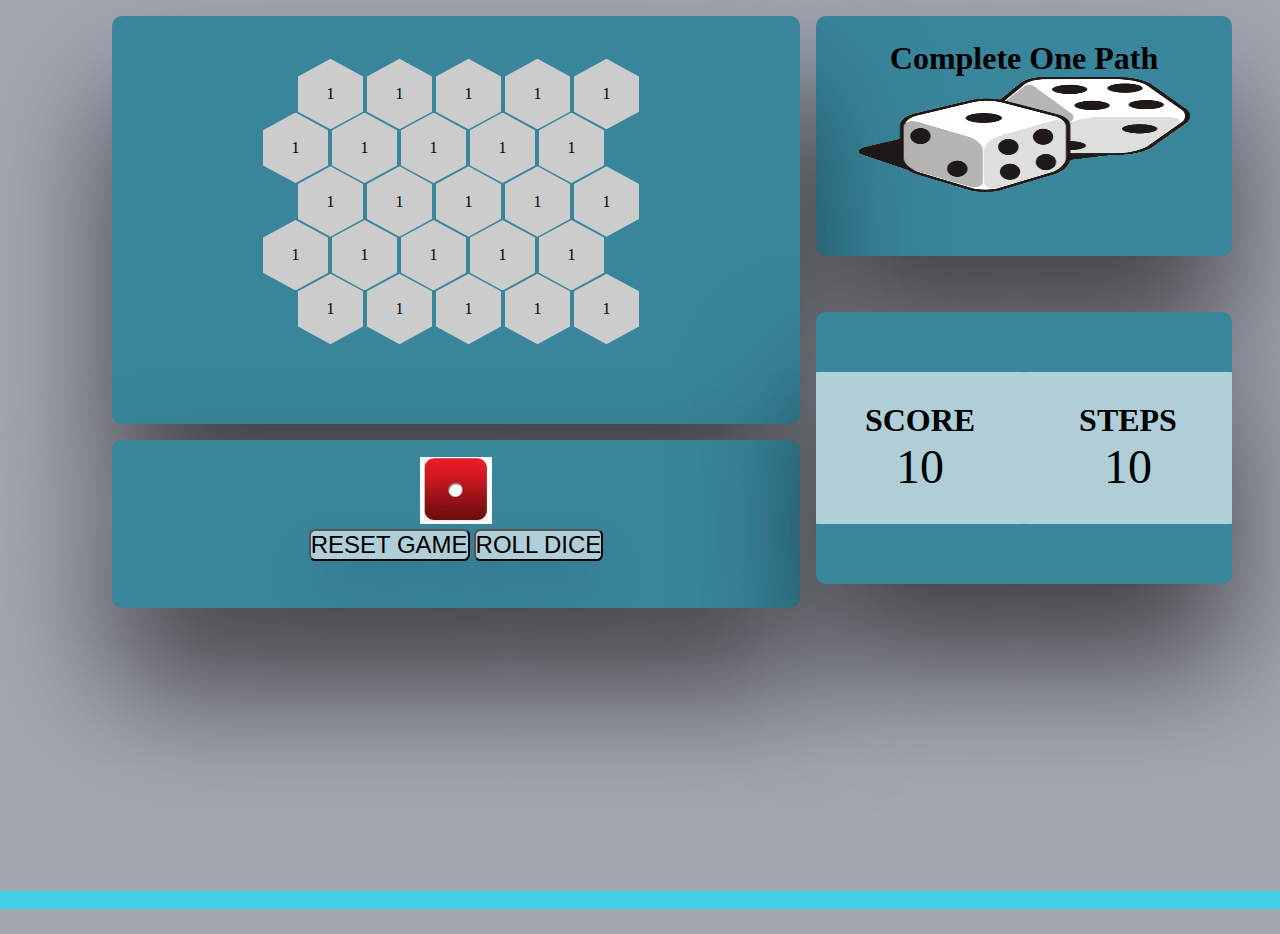
==== game.html @ 13b9a52d "add game page" ====
<!DOCTYPE html>
<html lang="en">

<head>
    <meta charset="UTF-8" />
    <meta http-equiv="X-UA-Compatible" content="IE=edge" />
    <meta name="viewport" content="width=device-width, initial-scale=1.0" />
    <title>Dice Roll and Step game</title>
    <link rel="stylesheet" href="assets/css/style.css" />
    <link rel="apple-touch-icon" sizes="180x180" href="assets/favicon/apple-touch-icon.png" />
    <link rel="icon" type="image/png" sizes="32x32" href="assets/favicon/favicon-32x32.png" />
    <link rel="icon" type="image/png" sizes="16x16" href="assets/favicon/favicon-16x16.png" />
    <link rel="manifest" href="assets/favicon/site.webmanifest" />
</head>

<body>
    <div id="page">
        <div id="wraper">
            <div class="top-right-container">
                <div class="center">
                    <h1>Complete One Path</h1>
                    <a href="index.html">
                        <img src="assets/images/logo.png" alt="logo" class="logo" />
                    </a>
                </div>
            </div>

            <div class="top-left-container">
                <div class="center">
                    <div class="container">
                        <div class="hexagon">
                            <p>1</p>
                        </div>
                        <div class="hexagon">
                            <p>1</p>
                        </div>
                        <div class="hexagon">
                            <p>1</p>
                        </div>
                        <div class="hexagon">
                            <p>1</p>
                        </div>
                        <div class="hexagon">
                            <p>1</p>
                        </div>
                    </div>
                    <div class="container">
                        <div class="hexagon offset">
                            <p>1</p>
                        </div>
                        <div class="hexagon">
                            <p>1</p>
                        </div>
                        <div class="hexagon">
                            <p>1</p>
                        </div>
                        <div class="hexagon">
                            <p>1</p>
                        </div>
                        <div class="hexagon">
                            <p>1</p>
                        </div>
                    </div>
                    <div class="container">
                        <div class="hexagon">
                            <p>1</p>
                        </div>
                        <div class="hexagon">
                            <p>1</p>
                        </div>
                        <div class="hexagon">
                            <p>1</p>
                        </div>
                        <div class="hexagon">
                            <p>1</p>
                        </div>
                        <div class="hexagon">
                            <p>1</p>
                        </div>
                    </div>
                    <div class="container">
                        <div class="hexagon offset">
                            <p>1</p>
                        </div>
                        <div class="hexagon">
                            <p>1</p>
                        </div>
                        <div class="hexagon">
                            <p>1</p>
                        </div>
                        <div class="hexagon">
                            <p>1</p>
                        </div>
                        <div class="hexagon">
                            <p>1</p>
                        </div>
                    </div>
                    <div class="container">
                        <div class="hexagon">
                            <p>1</p>
                        </div>
                        <div class="hexagon">
                            <p>1</p>
                        </div>
                        <div class="hexagon">
                            <p>1</p>
                        </div>
                        <div class="hexagon">
                            <p>1</p>
                        </div>
                        <div class="hexagon">
                            <p>1</p>
                        </div>
                    </div>
                </div>
            </div>

            <div class="bottom-left-container">
                <div class="center">
                    <div class="dice-image">
                        <img class="dice image" src="assets/images/1.png" alt="dice image" />
                        <img class="dice hover-image" src="assets/images/d1.png" alt="dice image" />
                    </div>
                    <div class="game-button">
                        <button type="button" aria-label="Submit result" data-type="submit" class="btn btn--game">
                            <a href="index.html">Reset game</a>
                        </button>
                        <button type="button" aria-label="Submit result" data-type="submit" class="btn btn--play">
                            Roll Dice
                        </button>
                    </div>
                </div>
            </div>

            <div class="bottom-right-container">
                <div class="score">
                    <h2 class="current-name">Score</h2>
                    <p class="total-score">10</p>
                </div>
                <div class="steps">
                    <h2 class="move">Steps</h2>
                    <p class="moves">10</p>
                </div>
            </div>
        </div>
        <footer id="footer">
            <div class="social-media">
                <ul class="social-media-button">
                    <li>
                        <a href="https://facebook.com" target="_blank" rel="noopener"
                            aria-label="Visit our Facebook page (opens in a new tab)"><i
                                class="fa-brands fa-facebook fa-lg"></i></a>
                    </li>
                    <li>
                        <a href="https://twitter.com" target="_blank" rel="noopener"
                            aria-label="Visit our Twitter page (opens in a new tab)"><i
                                class="fa-brands fa-twitter fa-lg"></i></a>
                    </li>
                    <li>
                        <a href="https://youtube.com" target="_blank" rel="noopener"
                            aria-label="Visit our Youtube page (opens in a new tab)"><i
                                class="fa-brands fa-youtube fa-lg"></i></a>
                    </li>
                    <li>
                        <a href="https://instagram.com" target="_blank" rel="noopener"
                            aria-label="Visit our Instagram page (opens in a new tab)"><i
                                class="fa-brands fa-square-instagram fa-lg"></i></a>
                    </li>
                </ul>
            </div>
        </footer>

    </div>
    <!-- font awesome script -->
    <script src="https://kit.fontawesome.com/884541f495.js" crossorigin="anonymous"></script>
    <script src="assets/js/script.js"></script>
</body>

</html>
---- assets/css/style.css ----
* {
  margin: 0;
  padding: 0;
}

body {
  background-color: rgb(163, 167, 177);
  min-height: 100vh;
}

#page {
  display: flex;
  flex-direction: column;
}

#homePage {
  display: flex;
  flex-direction: column;
}

#wraper {
  flex: auto;
  height: 100vh;
}

.top-left-container {
  height: 25.5rem;
  width: 43rem;
  margin-bottom: 2rem;
  text-align: center;
  box-shadow: 0 5rem 8rem rgba(0, 0, 0, 0.6);
  position: relative;
  float: left;
  display: flex;
  background: rgb(56, 133, 156);
  border-radius: 10px;
  left: 7rem;
  top: 1rem;
}

.top-right-container {
  height: 15rem;
  width: 26rem;
  box-shadow: 0 5rem 8rem rgba(0, 0, 0, 0.6);
  text-align: center;
  position: relative;
  float: right;
  display: flex;
  background: rgb(56, 133, 156);
  border-radius: 10px;
  right: 3rem;
  top: 1rem;
}

.bottom-left-container {
  height: 10.5rem;
  width: 43rem;
  left: 7rem;
  box-shadow: 0 5rem 8rem rgba(0, 0, 0, 0.6);
  display: flex;
  background: rgb(56, 133, 156);
  border-radius: 10px;
  text-align: center;
  position: relative;
  float: left;
}

.bottom-right-container {
  height: 17rem;
  width: 26rem;
  box-shadow: 0 5rem 8rem rgba(0, 0, 0, 0.6);
  text-align: center;
  position: relative;
  float: right;
  display: flex;
  background: rgb(56, 133, 156);
  border-radius: 10px;
  bottom: 8rem;
  right: 3rem;
}

/* center the div inside the top left container */
.center {
  margin: auto; /* Horizontaly center*/
  width: 100%;
  height: 80%;
  position: absolute;
  left: 0;
  right: 0;
  top: 0;
  bottom: 0;
}
/* center text content inside the div*/
/* .center p {
    margin: 0;
    position: absolute;
    top: 50%;
    left: 50%;
    transform: translate(-50%, -50%);
} */

.container {
  display: flex;
  flex-wrap: wrap;
  justify-content: center;
  margin-left: 25px;
  margin-bottom: -20.74px; /* Adjust this value to control the gap between the rows */
}

.hexagon {
  position: relative;
  width: 65px;
  height: 70.47px; /* Adjust this value to control the height-to-width ratio of the hexagon */
  background: #ccc;
  margin: 2px;
  clip-path: polygon(50% 0, 100% 25%, 100% 75%, 50% 100%, 0% 75%, 0% 25%);
}

/* center text content inside the hexagon*/
.hexagon p {
  margin: 0;
  position: absolute;
  top: 50%;
  left: 50%;
  transform: translate(-50%, -50%);
}

.offset {
  margin-left: -68px;
}

.dice-image {
  position: relative;
  display: flex;
  justify-content: center;
  margin: 0 auto;
  width: 50%;
  height: 50%;
}

.dice-image .hover-image {
  display: none;
}
.dice-image:hover .image {
  display: none;
}

.dice-image:hover .hover-image {
  display: flex;
}

/* Game buttons */

.game-button {
  position: relative;
  margin: 5px auto;
  padding-bottom: 15px;
  width: 100%;
  height: 30%;
}


.btn {
  position: relative;
  color: black;
  font-size: 1.5rem;
  text-transform: uppercase;
  cursor: pointer;
  font-weight: 200;
  transition: all 0.2s;

  background-color: rgba(255, 255, 255, 0.6);

  border-radius: 0.4rem;
  box-shadow: 0 1.75rem 3.5rem rgba(0, 0, 0, 0.1);
}

/* score area */

.score {
  position: relative;
  text-align: center;
  padding: 1.9rem 2rem;
  width: 50%;
  color: black;
  border-radius: 1px;
  background-color: rgba(255, 255, 255, 0.6);
  margin: auto;
}

.steps {
  position: relative;
  text-align: center;
  padding: 1.9rem 2rem;
  width: 50%;
  color: black;
  border-radius: 1px;
  background-color: rgba(255, 255, 255, 0.6);
  margin: auto;
}

.current-name {
  color: black;
  font-size: 2rem;
  text-transform: uppercase;
}

.total-score {
  font-size: 3rem;
}

.move {
  position: relative;
  font-size: 2rem;
  text-transform: uppercase;
  /* font-weight: 300; */
}

.moves {
  font-size: 3rem;
  color: black;
  /* font-weight: 300; */
}

.logo {
  width: 80%;
  height: 60%;
}

/* footer */

footer {
  position: absolute;
  list-style: none;
  bottom: 0;
  width: 100%;
  height: 1vh;
  box-sizing: border-box;
  margin: auto;
}

.social-media {
  position: relative;
  background-color: rgb(69, 208, 233);
  color: #250317;
}

.social-media-button {
  text-align: center;
}

.social-media-button > li {
  display: inline;
}

.social-media-button i {
  font-size: 100%;
  padding: 2%;
  color: rgb(30, 41, 143);
}

/* home page */

.top {
  width: 100%;
  height: 10%;
  margin-bottom: 0.2rem;
  text-align: center;
  text-transform: uppercase;
  position: relative;
  display: flex;
  background: rgb(56, 133, 156);
}

.middle {
  width: 60%;
  height: 60%;
  margin-bottom: 0.2rem;
  text-align: center;
  box-shadow: 0 5rem 8rem rgba(0, 0, 0, 0.6);
  position: relative;
  display: flex;
  margin: 0 auto;
  background: rgb(159, 201, 214);
  opacity: 0.2;
  border-radius: 10px;
}
.middle:hover {
  opacity: 0.8;
}
#img-text {
  font-family: "Open Sans", sans-serif;
  background-color: rgb(177, 177, 11);
  font-size: 100%;
  letter-spacing: 3px;
  text-transform: uppercase;
  position: relative;
  opacity: 0;
  transition: opacity 0.5s;
  color: black;
}

.middle:hover #img-text {
  opacity: 1;
  color: rgb(29, 14, 226);
}

.bottom {
  width: 100%;
  height: 20%;
  display: flex;
  text-align: center;
  position: relative;
}

.home .logo {
  position: absolute;
  width: 18%;
  height: 100%;
  display: flex;
  top: 0;
  bottom: 0;
}

.home h1 {
  font-size: 30px;
  display: flex;
  justify-content: center;
  margin: 5px auto;
}

.btn a {
  text-decoration: none;
  color: black;
}

/* Media Query */

@media screen and (max-width: 1200px) {
  .top-right-container {
    width: 100%;
    height: 10%;
    right: 0;
  }
  .top-left-container {
    width: 100%;
    height: 60%;
    left: 0;
  }
  .bottom-left-container {
    width: 50%;
    height: 20%;
    left: 0;
    bottom: 0;
  }
  .bottom-right-container {
    width: 50%;
    height: 20%;
    right: 0;
    bottom: 0;
  }

    .logo {
    position: absolute;
    width: 18%;
    height: 100%;
    display: flex;
    top: 0;
    bottom: 0;
  }

  h1 {
    font-size: 30px;
    display: flex;
    justify-content: center;
    margin: 5px auto;
  }

  .dice-image {
    position: relative;
    display: flex;
    justify-content: center;
    margin: 0 auto;
    width: 3em;
    height: 3em;
  }

  /* score area */

  .score {
    padding: 1.4rem 1rem;
    width: 40%;
  }

  .steps {
    padding: 1.4rem 1rem;
    width: 40%;
  }

  .current-name {
    font-size: 1rem;
  }

  .total-score {
    font-size: 2rem;
  }

  .move {
    font-size: 1rem;
  }

  .moves {
    font-size: 2rem;
  }

  /* Game buttons */

  .btn {
    color: black;
    font-size: 100%;
    padding: 0.2rem 1.2rem;
  }

  footer {
    position: relative;
    width: 100%;
    bottom: 0;
  }
}



@media screen and (max-width: 912px) {

  
  .top-right-container {
   height: 20%;
    right: 0;
  }
  .top-left-container {
    height: 50%;
    left: 0;
  }
  .bottom-left-container {
    width: 50%;
    height: 20%;
    left: 0;
    bottom: 0;
  }

  .bottom-right-container {
    width: 50%;
    height: 20%;
    right: 0;
    bottom: 0;
  }

    .logo {
    position: absolute;
    width: 18%;
    height: 100%;
    display: flex;
    top: 0;
    bottom: 0;
  }

  h1 {
    font-size: 38px;
    display: flex;
    justify-content: center;
    margin: 5px auto;
  }

  .container {
      margin-bottom: -20.74px; /* Adjust this value to control the gap between the rows */
    }
    
    .hexagon {
      width: 85px;
      height: 90.47px; /* Adjust this value to control the height-to-width ratio of the hexagon */
      margin: 1px;
    }
    
    .offset {
      margin-left: -79px;
    }

    .hexagon p {
      font-size: 30px;  
    }

}



@media screen and (max-width: 540px) {

    .container {
      margin-left: 33px;
      margin-bottom: -10.74px; /* Adjust this value to control the gap between the rows */
    }
    
    .hexagon {
      width: 43px;
      height: 48.47px; /* Adjust this value to control the height-to-width ratio of the hexagon */
      margin: 0.8px;
    }
    
    .offset {
      margin-left: -40px;
    }

    h1 {
      font-size: 28px;
      display: flex;
      justify-content: center;
      margin: 5px auto;
    }

    .hexagon p {
    font-size: 20px;  
    }

}

@media screen and (max-width: 375px) {

  .container {
      margin-bottom: -10.74px; /* Adjust this value to control the gap between the rows */
    }
    
    .hexagon {
      width: 43px;
      height: 48.47px; /* Adjust this value to control the height-to-width ratio of the hexagon */
      margin: 0.8px;
    }
    
    .offset {
      margin-left: -40px;
    }

}


@media screen and (max-width: 280px) {

  .top-right-container {
    height: 10%;
     right: 0;
   }
   .top-left-container {
     height: 40%;
     left: 0;
   }
   .bottom-left-container {
     width: 50%;
     height: 20%;
     left: 0;
     bottom: 0;
   }
   
   .bottom-right-container {
     width: 50%;
     height: 20%;
     right: 0;
     bottom: 0;
   }

  /* Game buttons */

.btn {
  font-size: 1rem;
}

/* score area */

.score {
  padding: 1rem 1rem;
  width: 20%;
  border-radius: 20px;
  margin: auto;
}

.steps {
  padding: 1rem 1rem;
  width: 20%;
  border-radius: 20px;
  margin: auto;
}

.current-name {
  font-size: 1rem;
}

.total-score {
  font-size: 2rem;
}

.move {
  font-size: 1rem;
}

.moves {
  font-size: 2rem;
}


  .logo {
    position: absolute;
    width: 14%;
    height: 90%;
    display: flex;
    top: 0;
    bottom: 0;
  }

  h1 {
    font-size: 20px;
  }

  .container {
    margin-bottom: -12.74px; /* Adjust this value to control the gap between the rows */
  }
  
  .hexagon {
    width: 40px;
    height: 45.47px; /* Adjust this value to control the height-to-width ratio of the hexagon */
    margin: 1px;
  }
  
  .offset {
    margin-left: -40px;
  }

  .hexagon p {
  font-size: 18px;  
  }

}
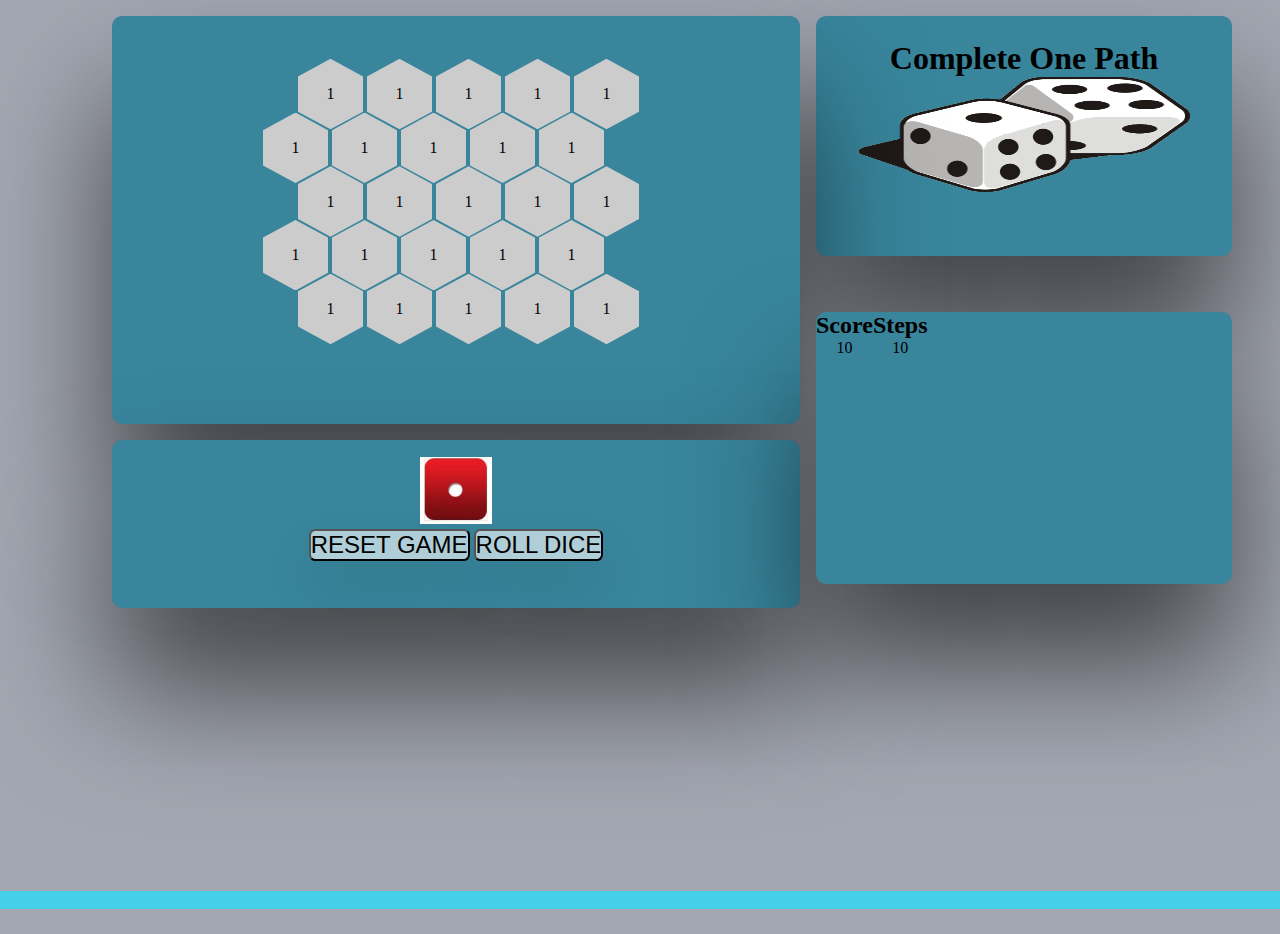
==== commit a558a78d: "Add event listener to navigate to game page and home page" ====
--- a/game.html
+++ b/game.html
@@ -29,87 +29,87 @@
                 <div class="center">
                     <div class="container">
                         <div class="hexagon">
-                            <p>1</p>
+                            <p class="number">1</p>
                         </div>
                         <div class="hexagon">
-                            <p>1</p>
+                            <p class="number">1</p>
                         </div>
                         <div class="hexagon">
-                            <p>1</p>
+                            <p class="number">1</p>
                         </div>
                         <div class="hexagon">
-                            <p>1</p>
+                            <p class="number">1</p>
                         </div>
                         <div class="hexagon">
-                            <p>1</p>
+                            <p class="number">1</p>
                         </div>
                     </div>
                     <div class="container">
                         <div class="hexagon offset">
-                            <p>1</p>
+                            <p class="number">1</p>
                         </div>
                         <div class="hexagon">
-                            <p>1</p>
+                            <p class="number">1</p>
                         </div>
                         <div class="hexagon">
-                            <p>1</p>
+                            <p class="number">1</p>
                         </div>
                         <div class="hexagon">
-                            <p>1</p>
+                            <p class="number">1</p>
                         </div>
                         <div class="hexagon">
-                            <p>1</p>
+                            <p class="number">1</p>
                         </div>
                     </div>
                     <div class="container">
                         <div class="hexagon">
-                            <p>1</p>
+                            <p class="number">1</p>
                         </div>
                         <div class="hexagon">
-                            <p>1</p>
+                            <p class="number">1</p>
                         </div>
                         <div class="hexagon">
-                            <p>1</p>
+                            <p class="number">1</p>
                         </div>
                         <div class="hexagon">
-                            <p>1</p>
+                            <p class="number">1</p>
                         </div>
                         <div class="hexagon">
-                            <p>1</p>
+                            <p class="number">1</p>
                         </div>
                     </div>
                     <div class="container">
                         <div class="hexagon offset">
-                            <p>1</p>
+                            <p class="number">1</p>
                         </div>
                         <div class="hexagon">
-                            <p>1</p>
+                            <p class="number">1</p>
                         </div>
                         <div class="hexagon">
-                            <p>1</p>
+                            <p class="number">1</p>
                         </div>
                         <div class="hexagon">
-                            <p>1</p>
+                            <p class="number">1</p>
                         </div>
                         <div class="hexagon">
-                            <p>1</p>
+                            <p class="number">1</p>
                         </div>
                     </div>
                     <div class="container">
                         <div class="hexagon">
-                            <p>1</p>
+                            <p class="number">1</p>
                         </div>
                         <div class="hexagon">
-                            <p>1</p>
+                            <p class="number">1</p>
                         </div>
                         <div class="hexagon">
-                            <p>1</p>
+                            <p class="number">1</p>
                         </div>
                         <div class="hexagon">
-                            <p>1</p>
+                            <p class="number">1</p>
                         </div>
                         <div class="hexagon">
-                            <p>1</p>
+                            <p class="number">1</p>
                         </div>
                     </div>
                 </div>
@@ -122,10 +122,10 @@
                         <img class="dice hover-image" src="assets/images/d1.png" alt="dice image" />
                     </div>
                     <div class="game-button">
-                        <button type="button" aria-label="Submit result" data-type="submit" class="btn btn--game">
-                            <a href="index.html">Reset game</a>
+                        <button type="button" aria-label="Reset game" data-type="reset-game" class="btn btn--game">
+                            Reset game
                         </button>
-                        <button type="button" aria-label="Submit result" data-type="submit" class="btn btn--play">
+                        <button type="button" aria-label="Roll dice" data-type="roll-dice" class="btn btn--play">
                             Roll Dice
                         </button>
                     </div>
@@ -133,13 +133,13 @@
             </div>
 
             <div class="bottom-right-container">
-                <div class="score">
-                    <h2 class="current-name">Score</h2>
-                    <p class="total-score">10</p>
+                <div id="score">
+                    <h2 id="current-name">Score</h2>
+                    <p id="total-score">10</p>
                 </div>
-                <div class="steps">
-                    <h2 class="move">Steps</h2>
-                    <p class="moves">10</p>
+                <div id="steps">
+                    <h2 id="move">Steps</h2>
+                    <p id="moves">10</p>
                 </div>
             </div>
         </div>
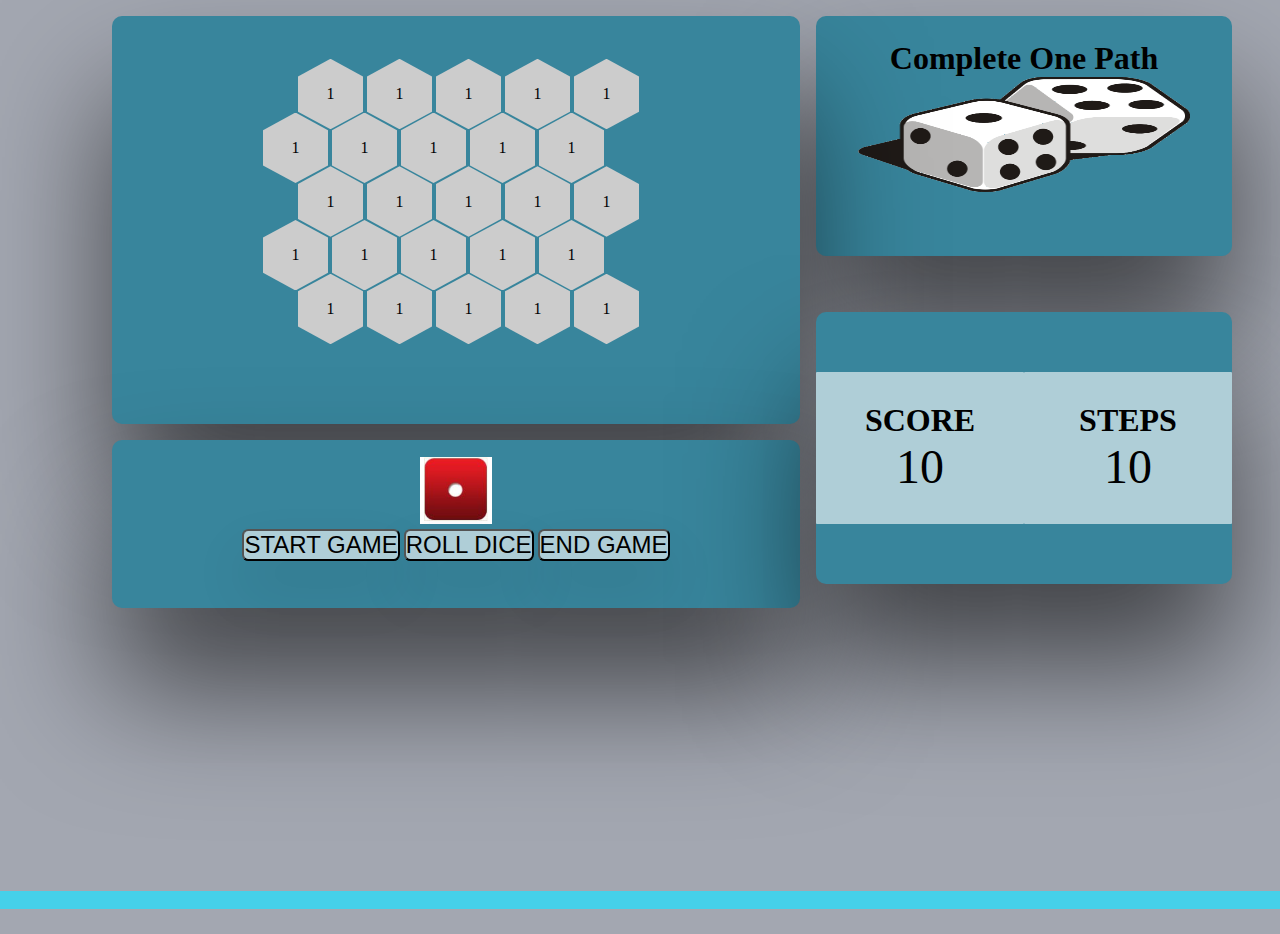
==== commit fcacbe48: "Add start game button and reset score and steps value" ====
--- a/game.html
+++ b/game.html
@@ -122,11 +122,14 @@
                         <img class="dice hover-image" src="assets/images/d1.png" alt="dice image" />
                     </div>
                     <div class="game-button">
-                        <button type="button" aria-label="Reset game" data-type="reset-game" class="btn btn--game">
-                            Reset game
+                        <button type="button" aria-label="Start game" data-type="start-game" class="btn btn--game">
+                            Start game
                         </button>
                         <button type="button" aria-label="Roll dice" data-type="roll-dice" class="btn btn--play">
                             Roll Dice
+                        </button>
+                        <button type="button" aria-label="End game" data-type="end-game" class="btn btn--end">
+                            End game
                         </button>
                     </div>
                 </div>
--- a/assets/css/style.css
+++ b/assets/css/style.css
@@ -175,9 +175,10 @@
   box-shadow: 0 1.75rem 3.5rem rgba(0, 0, 0, 0.1);
 }
 
+
 /* score area */
 
-.score {
+#score {
   position: relative;
   text-align: center;
   padding: 1.9rem 2rem;
@@ -188,7 +189,7 @@
   margin: auto;
 }
 
-.steps {
+#steps {
   position: relative;
   text-align: center;
   padding: 1.9rem 2rem;
@@ -199,24 +200,24 @@
   margin: auto;
 }
 
-.current-name {
+#current-name {
   color: black;
   font-size: 2rem;
   text-transform: uppercase;
 }
 
-.total-score {
+#total-score {
   font-size: 3rem;
 }
 
-.move {
+#move {
   position: relative;
   font-size: 2rem;
   text-transform: uppercase;
   /* font-weight: 300; */
 }
 
-.moves {
+#moves {
   font-size: 3rem;
   color: black;
   /* font-weight: 300; */
@@ -387,29 +388,29 @@
 
   /* score area */
 
-  .score {
+  #score {
     padding: 1.4rem 1rem;
     width: 40%;
   }
 
-  .steps {
+  #steps {
     padding: 1.4rem 1rem;
     width: 40%;
   }
 
-  .current-name {
+  #current-name {
     font-size: 1rem;
   }
 
-  .total-score {
+  #total-score {
     font-size: 2rem;
   }
 
-  .move {
+  #move {
     font-size: 1rem;
   }
 
-  .moves {
+  #moves {
     font-size: 2rem;
   }
 
@@ -574,33 +575,33 @@
 
 /* score area */
 
-.score {
+#score {
   padding: 1rem 1rem;
   width: 20%;
   border-radius: 20px;
   margin: auto;
 }
 
-.steps {
+#steps {
   padding: 1rem 1rem;
   width: 20%;
   border-radius: 20px;
   margin: auto;
 }
 
-.current-name {
+#current-name {
   font-size: 1rem;
 }
 
-.total-score {
+#total-score {
   font-size: 2rem;
 }
 
-.move {
+#move {
   font-size: 1rem;
 }
 
-.moves {
+#moves {
   font-size: 2rem;
 }
 
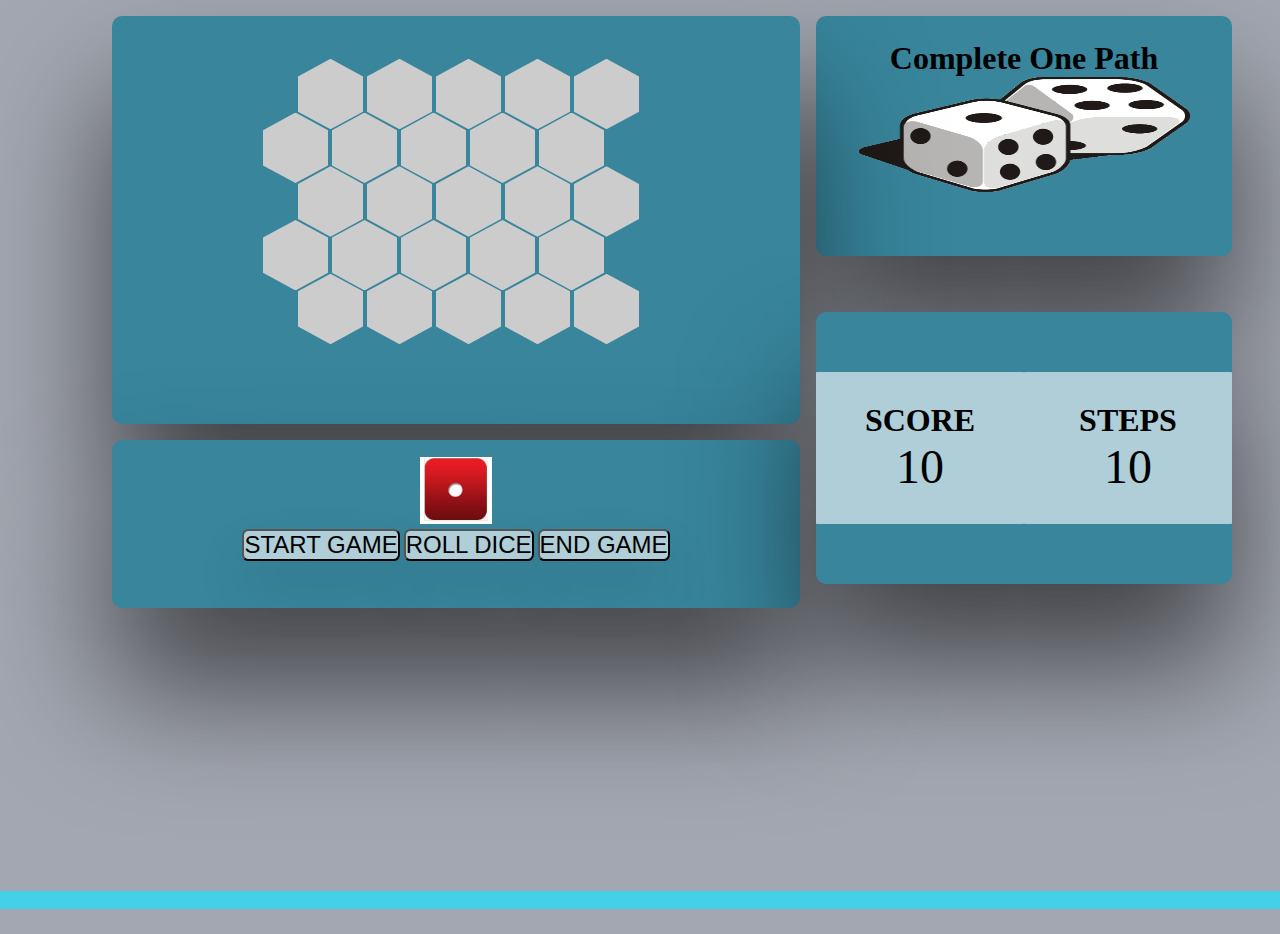
==== commit 0c04ca1b: "Add code to check path function" ====
--- a/game.html
+++ b/game.html
@@ -28,89 +28,39 @@
             <div class="top-left-container">
                 <div class="center">
                     <div class="container">
-                        <div class="hexagon">
-                            <p class="number">1</p>
-                        </div>
-                        <div class="hexagon">
-                            <p class="number">1</p>
-                        </div>
-                        <div class="hexagon">
-                            <p class="number">1</p>
-                        </div>
-                        <div class="hexagon">
-                            <p class="number">1</p>
-                        </div>
-                        <div class="hexagon">
-                            <p class="number">1</p>
-                        </div>
+                        <div class="hexagon"><p class="number"></p></div>
+                        <div class="hexagon"><p class="number"></p></div>
+                        <div class="hexagon"><p class="number"></p></div>
+                        <div class="hexagon"><p class="number"></p></div>
+                        <div class="hexagon"><p class="number"></p></div>
                     </div>
                     <div class="container">
-                        <div class="hexagon offset">
-                            <p class="number">1</p>
-                        </div>
-                        <div class="hexagon">
-                            <p class="number">1</p>
-                        </div>
-                        <div class="hexagon">
-                            <p class="number">1</p>
-                        </div>
-                        <div class="hexagon">
-                            <p class="number">1</p>
-                        </div>
-                        <div class="hexagon">
-                            <p class="number">1</p>
-                        </div>
+                        <div class="hexagon offset"><p class="number"></p></div>
+                        <div class="hexagon"><p class="number"></p></div>
+                        <div class="hexagon"><p class="number"></p></div>
+                        <div class="hexagon"><p class="number"></p></div>
+                        <div class="hexagon"><p class="number"></p></div>
                     </div>
                     <div class="container">
-                        <div class="hexagon">
-                            <p class="number">1</p>
-                        </div>
-                        <div class="hexagon">
-                            <p class="number">1</p>
-                        </div>
-                        <div class="hexagon">
-                            <p class="number">1</p>
-                        </div>
-                        <div class="hexagon">
-                            <p class="number">1</p>
-                        </div>
-                        <div class="hexagon">
-                            <p class="number">1</p>
-                        </div>
+                        <div class="hexagon"><p class="number"></p></div>
+                        <div class="hexagon"><p class="number"></p></div>
+                        <div class="hexagon"><p class="number"></p></div>
+                        <div class="hexagon"><p class="number"></p></div>
+                        <div class="hexagon"><p class="number"></p></div>
                     </div>
                     <div class="container">
-                        <div class="hexagon offset">
-                            <p class="number">1</p>
-                        </div>
-                        <div class="hexagon">
-                            <p class="number">1</p>
-                        </div>
-                        <div class="hexagon">
-                            <p class="number">1</p>
-                        </div>
-                        <div class="hexagon">
-                            <p class="number">1</p>
-                        </div>
-                        <div class="hexagon">
-                            <p class="number">1</p>
-                        </div>
+                        <div class="hexagon offset"><p class="number"></p></div>
+                        <div class="hexagon"><p class="number"></p></div>
+                        <div class="hexagon"><p class="number"></p></div>
+                        <div class="hexagon"><p class="number"></p></div>
+                        <div class="hexagon"><p class="number"></p></div>
                     </div>
                     <div class="container">
-                        <div class="hexagon">
-                            <p class="number">1</p>
-                        </div>
-                        <div class="hexagon">
-                            <p class="number">1</p>
-                        </div>
-                        <div class="hexagon">
-                            <p class="number">1</p>
-                        </div>
-                        <div class="hexagon">
-                            <p class="number">1</p>
-                        </div>
-                        <div class="hexagon">
-                            <p class="number">1</p>
-                        </div>
+                        <div class="hexagon"><p class="number"></p></div>
+                        <div class="hexagon"><p class="number"></p></div>
+                        <div class="hexagon"><p class="number"></p></div>
+                        <div class="hexagon"><p class="number"></p></div>
+                        <div class="hexagon"><p class="number"></p></div>
                     </div>
                 </div>
             </div>
@@ -118,8 +68,8 @@
             <div class="bottom-left-container">
                 <div class="center">
                     <div class="dice-image">
-                        <img class="dice image" src="assets/images/1.png" alt="dice image" />
-                        <img class="dice hover-image" src="assets/images/d1.png" alt="dice image" />
+                        <img class="dice image" id="dice-one" src="assets/images/1.png" alt="dice image" />
+                        <img class="dice hover-image" id="dice-two" src="assets/images/d1.png" alt="dice image" />
                     </div>
                     <div class="game-button">
                         <button type="button" aria-label="Start game" data-type="start-game" class="btn btn--game">
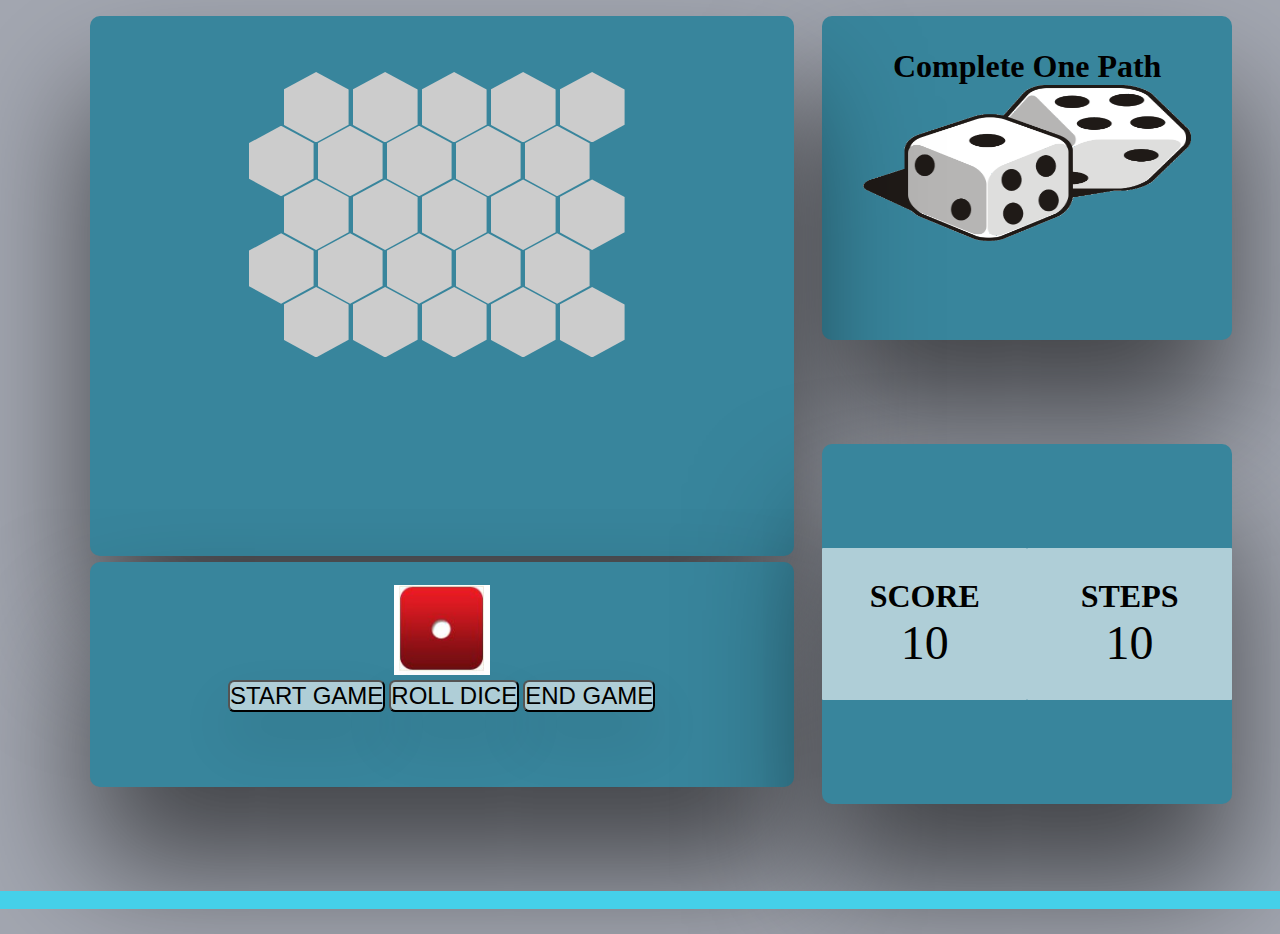
==== commit 34f6a111: "Add responsiveness on large screen" ====
--- a/game.html
+++ b/game.html
@@ -28,39 +28,39 @@
             <div class="top-left-container">
                 <div class="center">
                     <div class="container">
-                        <div class="hexagon"><p class="number"></p></div>
-                        <div class="hexagon"><p class="number"></p></div>
-                        <div class="hexagon"><p class="number"></p></div>
-                        <div class="hexagon"><p class="number"></p></div>
-                        <div class="hexagon"><p class="number"></p></div>
+                        <div class="hexagon number"><div></div></div>
+                        <div class="hexagon number"><div></div></div>
+                        <div class="hexagon number"><div></div></div>
+                        <div class="hexagon number"><div></div></div>
+                        <div class="hexagon number"><div></div></div>
                     </div>
                     <div class="container">
-                        <div class="hexagon offset"><p class="number"></p></div>
-                        <div class="hexagon"><p class="number"></p></div>
-                        <div class="hexagon"><p class="number"></p></div>
-                        <div class="hexagon"><p class="number"></p></div>
-                        <div class="hexagon"><p class="number"></p></div>
+                        <div class="hexagon number offset"><div></div></div>
+                        <div class="hexagon number"><div></div></div>
+                        <div class="hexagon number"><div></div></div>
+                        <div class="hexagon number"><div></div></div>
+                        <div class="hexagon number"><div></div></div>
                     </div>
                     <div class="container">
-                        <div class="hexagon"><p class="number"></p></div>
-                        <div class="hexagon"><p class="number"></p></div>
-                        <div class="hexagon"><p class="number"></p></div>
-                        <div class="hexagon"><p class="number"></p></div>
-                        <div class="hexagon"><p class="number"></p></div>
+                        <div class="hexagon number"><div></div></div>
+                        <div class="hexagon number"><div></div></div>
+                        <div class="hexagon number"><div></div></div>
+                        <div class="hexagon number"><div></div></div>
+                        <div class="hexagon number"><div></div></div>
                     </div>
                     <div class="container">
-                        <div class="hexagon offset"><p class="number"></p></div>
-                        <div class="hexagon"><p class="number"></p></div>
-                        <div class="hexagon"><p class="number"></p></div>
-                        <div class="hexagon"><p class="number"></p></div>
-                        <div class="hexagon"><p class="number"></p></div>
+                        <div class="hexagon number offset"><div></div></div>
+                        <div class="hexagon number"><div></div></div>
+                        <div class="hexagon number"><div></div></div>
+                        <div class="hexagon number"><div></div></div>
+                        <div class="hexagon number"><div></div></div>
                     </div>
                     <div class="container">
-                        <div class="hexagon"><p class="number"></p></div>
-                        <div class="hexagon"><p class="number"></p></div>
-                        <div class="hexagon"><p class="number"></p></div>
-                        <div class="hexagon"><p class="number"></p></div>
-                        <div class="hexagon"><p class="number"></p></div>
+                        <div class="hexagon number"><div></div></div>
+                        <div class="hexagon number"><div></div></div>
+                        <div class="hexagon number"><div></div></div>
+                        <div class="hexagon number"><div></div></div>
+                        <div class="hexagon number"><div></div></div>
                     </div>
                 </div>
             </div>
@@ -124,6 +124,23 @@
         </footer>
 
     </div>
+
+    <div id="winPopup" class="pop-up" style="display: none">
+        <div class="game-popup">
+            <h1>You Win!</h1>
+            <p>Congratulations!</p>
+            <button type="button" data-type="winner" class="btn btn--win" id="closeButton" onclick="closeWinPopup()">Play Again</button>
+        </div>
+    </div>
+
+    <div id="game-over" class="pop-up" style="display: none">
+        <div class="game-popup">
+            <h1>Game Over!</h1>
+            <p>Your Total-steps: <span id="total-steps"></span></p>
+            <p>Your score: <span id="game-score"></span></p>
+            <button type="button" data-type="restart-game" class="btn popup-btn" id="restartButton" onclick="restartGame()">Restart</button>
+        </div>
+    </div>
     <!-- font awesome script -->
     <script src="https://kit.fontawesome.com/884541f495.js" crossorigin="anonymous"></script>
     <script src="assets/js/script.js"></script>
--- a/assets/css/style.css
+++ b/assets/css/style.css
@@ -8,6 +8,89 @@
   min-height: 100vh;
 }
 
+/* pop up pages */
+
+/* Styling for the overlay background */
+.pop-up {
+  margin: auto; /* Horizontaly center*/
+  width: 40%;
+  height: 40%;
+  position: absolute;
+  left: 0;
+  right: 0;
+  top: 0;
+  bottom: 0;
+  background-color: rgba(216, 202, 202, 0.3); /* Semi-transparent black color */
+  display: flex;
+  align-items: center;
+  justify-content: center;
+}
+
+/* Styling for the modal content */
+.game-popup {
+  padding: 20px;
+  border-radius: 8px;
+  text-align: center;
+}
+
+/* Styling for the heading in the modal */
+.game-popup h2 {
+  margin-top: 0;
+  font-size: 24px;
+  color: #333;
+}
+
+/* Styling for the message in the modal */
+.game-popup p {
+  margin-bottom: 20px;
+  font-size: 16px;
+  color: #555;
+}
+
+/* Styling for the close button in the modal */
+.game-popup .popup-btn {
+  cursor: pointer;
+  padding: 8px 16px;
+  background-color: #333;
+  color: #fff;
+  border: none;
+  border-radius: 4px;
+  font-size: 14px;
+  transition: background-color 0.3s ease;
+}
+
+.game-popup .popup-btn:hover {
+  background-color: #cec8c8;
+}
+
+
+/* Modal Content */
+.modal-content {
+  background-color: #fefefe;
+  margin: auto;
+  padding: 10px;
+  border: 1px solid #888;
+  width: 60%;
+}
+
+.modal-content p {
+  font-size: 100%;
+}
+/* The close Button */
+.close {
+  color: #aaaaaa;
+  float: right;
+  font-size: 28px;
+  font-weight: bold;
+}
+
+.close:hover,
+.close:focus {
+  color: #000;
+  text-decoration: none;
+  cursor: pointer;
+}
+
 #page {
   display: flex;
   flex-direction: column;
@@ -24,8 +107,8 @@
 }
 
 .top-left-container {
-  height: 25.5rem;
-  width: 43rem;
+  height: 60%;
+  width: 55%;
   margin-bottom: 2rem;
   text-align: center;
   box-shadow: 0 5rem 8rem rgba(0, 0, 0, 0.6);
@@ -39,8 +122,8 @@
 }
 
 .top-right-container {
-  height: 15rem;
-  width: 26rem;
+  height: 36%;
+  width: 30%;
   box-shadow: 0 5rem 8rem rgba(0, 0, 0, 0.6);
   text-align: center;
   position: relative;
@@ -53,28 +136,31 @@
 }
 
 .bottom-left-container {
-  height: 10.5rem;
-  width: 43rem;
-  left: 7rem;
+  height: 25%;
+  width: 45%;
+  left: 7px;
+  bottom: 0.6rem;
   box-shadow: 0 5rem 8rem rgba(0, 0, 0, 0.6);
-  display: flex;
   background: rgb(56, 133, 156);
   border-radius: 10px;
   text-align: center;
   position: relative;
   float: left;
+  display: flex;
+  justify-content: flex-start;
+  align-items: flex-end;
 }
 
 .bottom-right-container {
-  height: 17rem;
-  width: 26rem;
+  height: 40%;
+  width: 25%;
   box-shadow: 0 5rem 8rem rgba(0, 0, 0, 0.6);
   text-align: center;
   position: relative;
   float: right;
-  display: flex;
   background: rgb(56, 133, 156);
   border-radius: 10px;
+  display: flex;
   bottom: 8rem;
   right: 3rem;
 }
@@ -90,6 +176,9 @@
   top: 0;
   bottom: 0;
 }
+
+
+
 /* center text content inside the div*/
 /* .center p {
     margin: 0;
@@ -116,13 +205,14 @@
   clip-path: polygon(50% 0, 100% 25%, 100% 75%, 50% 100%, 0% 75%, 0% 25%);
 }
 
+.hexagon:hover {
+  background:#fefefe;
+}
 /* center text content inside the hexagon*/
-.hexagon p {
-  margin: 0;
-  position: absolute;
-  top: 50%;
-  left: 50%;
-  transform: translate(-50%, -50%);
+.number {
+  font-size: 100%;
+  display: grid;
+  place-items: center;
 }
 
 .offset {
@@ -277,18 +367,18 @@
   width: 60%;
   height: 60%;
   margin-bottom: 0.2rem;
-  text-align: center;
+  /* text-align: center;
   box-shadow: 0 5rem 8rem rgba(0, 0, 0, 0.6);
   position: relative;
   display: flex;
   margin: 0 auto;
   background: rgb(159, 201, 214);
   opacity: 0.2;
-  border-radius: 10px;
-}
-.middle:hover {
+  border-radius: 10px; */
+}
+/* .middle:hover {
   opacity: 0.8;
-}
+} */
 #img-text {
   font-family: "Open Sans", sans-serif;
   background-color: rgb(177, 177, 11);
@@ -296,15 +386,12 @@
   letter-spacing: 3px;
   text-transform: uppercase;
   position: relative;
-  opacity: 0;
+  opacity: 1;
   transition: opacity 0.5s;
   color: black;
 }
 
-.middle:hover #img-text {
-  opacity: 1;
-  color: rgb(29, 14, 226);
-}
+
 
 .bottom {
   width: 100%;
@@ -335,8 +422,62 @@
   color: black;
 }
 
+/* page not found */
+.text-center {
+  margin-top: 10rem ;
+  text-align: center;
+}
+
 /* Media Query */
 
+@media screen and (max-width: 1600px) {
+  .top-left-container {
+    height: 60%;
+    width: 60%;
+    left: 7%;
+  }
+  
+  .top-right-container {
+    height: 40%;
+    width: 32%;
+    
+  }
+  
+  .bottom-left-container {
+    height: 25%;
+    width: 60%;
+    left: 7%;
+   }
+  
+  .bottom-right-container {
+    height: 40%;
+    width: 32%;
+   }
+}
+@media screen and (max-width: 1280px) {
+  .top-left-container {
+    height: 60%;
+    width: 55%;
+    left: 7%;
+  }
+  
+  .top-right-container {
+    height: 36%;
+    width: 32%;
+    
+  }
+  
+  .bottom-left-container {
+    height: 25%;
+    width: 55%;
+    left: 7%;
+   }
+  
+  .bottom-right-container {
+    height: 40%;
+    width: 32%;
+   }
+}
 @media screen and (max-width: 1200px) {
   .top-right-container {
     width: 100%;
@@ -349,7 +490,7 @@
     left: 0;
   }
   .bottom-left-container {
-    width: 50%;
+    width: 49%;
     height: 20%;
     left: 0;
     bottom: 0;
@@ -443,7 +584,7 @@
     left: 0;
   }
   .bottom-left-container {
-    width: 50%;
+    width: 49%;
     height: 20%;
     left: 0;
     bottom: 0;
@@ -496,6 +637,47 @@
 
 @media screen and (max-width: 540px) {
 
+  /* Modal Content */
+.modal-content {
+    width: 80%;
+}
+
+.modal-content p {
+  font-size: 80%;
+}
+
+.top-right-container {
+  height: 20%;
+   right: 0;
+ }
+ .top-left-container {
+   height: 50%;
+   left: 0;
+ }
+ .bottom-left-container {
+   width: 49%;
+   height: 20%;
+   left: 0;
+   bottom: 0;
+ }
+
+ .bottom-right-container {
+   width: 50%;
+   height: 20%;
+   right: 0;
+   bottom: 0;
+ }
+
+   .logo {
+   position: absolute;
+   width: 18%;
+   height: 100%;
+   display: flex;
+   top: 0;
+   bottom: 0;
+ }
+
+
     .container {
       margin-left: 33px;
       margin-bottom: -10.74px; /* Adjust this value to control the gap between the rows */
@@ -512,7 +694,7 @@
     }
 
     h1 {
-      font-size: 28px;
+      font-size: 20px !important;
       display: flex;
       justify-content: center;
       margin: 5px auto;
@@ -525,6 +707,15 @@
 }
 
 @media screen and (max-width: 375px) {
+
+    /* Modal Content */
+.modal-content {
+  width: 80%;
+}
+
+.modal-content p {
+font-size: 60%;
+}
 
   .container {
       margin-bottom: -10.74px; /* Adjust this value to control the gap between the rows */
@@ -538,6 +729,9 @@
     
     .offset {
       margin-left: -40px;
+    }
+    .btn {
+      font-size: 0.7rem;
     }
 
 }
@@ -570,7 +764,7 @@
   /* Game buttons */
 
 .btn {
-  font-size: 1rem;
+  font-size: 0.6rem;
 }
 
 /* score area */
@@ -590,19 +784,19 @@
 }
 
 #current-name {
+  font-size: 0.7rem;
+}
+
+#total-score {
   font-size: 1rem;
 }
 
-#total-score {
-  font-size: 2rem;
-}
-
 #move {
+  font-size: 0.7rem;
+}
+
+#moves {
   font-size: 1rem;
-}
-
-#moves {
-  font-size: 2rem;
 }
 
 
@@ -615,10 +809,6 @@
     bottom: 0;
   }
 
-  h1 {
-    font-size: 20px;
-  }
-
   .container {
     margin-bottom: -12.74px; /* Adjust this value to control the gap between the rows */
   }
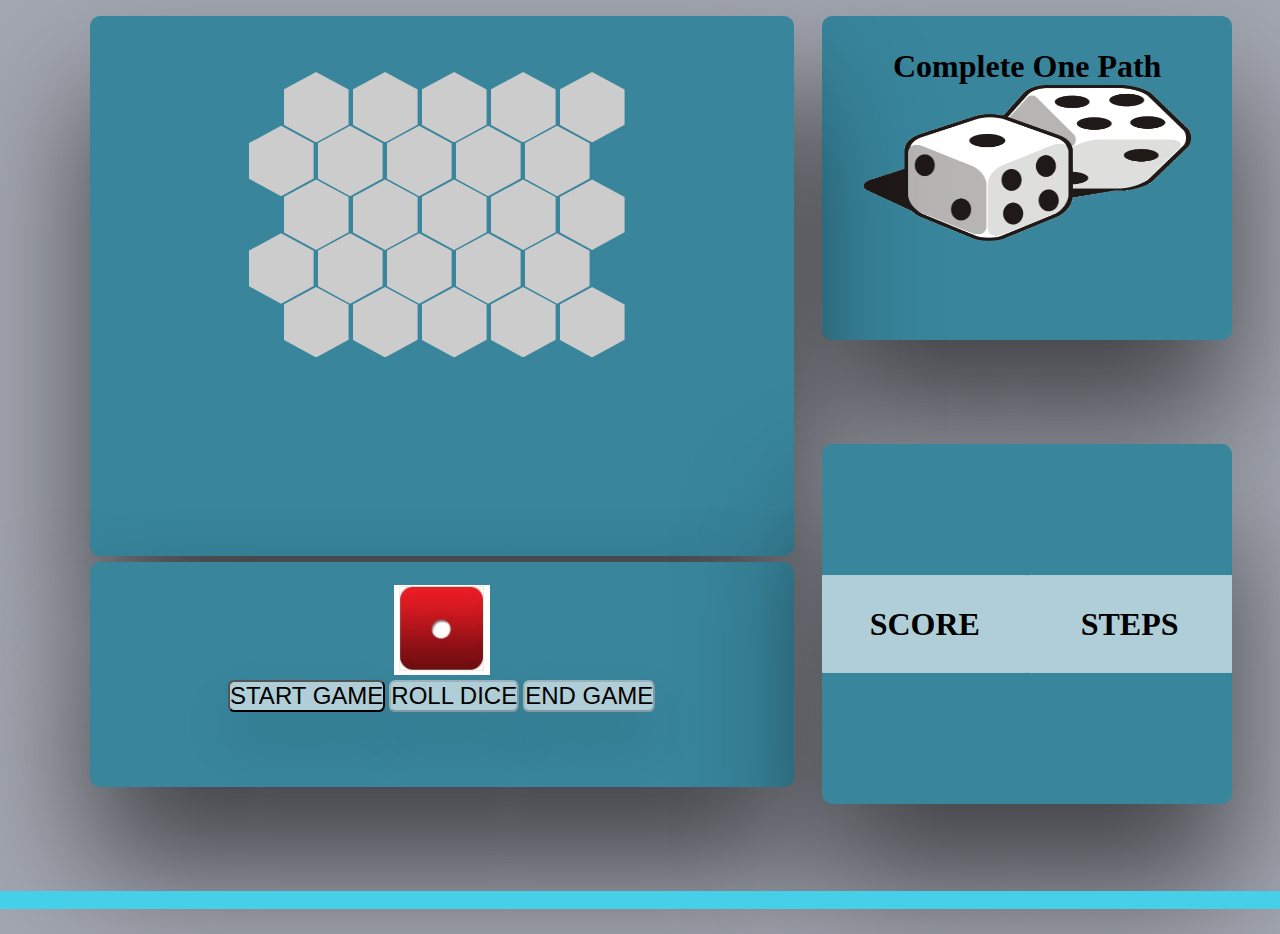
==== commit 6a9e0f1b: "Add disable to the roll dice and eng game button" ====
--- a/game.html
+++ b/game.html
@@ -2,15 +2,15 @@
 <html lang="en">
 
 <head>
-    <meta charset="UTF-8" />
-    <meta http-equiv="X-UA-Compatible" content="IE=edge" />
-    <meta name="viewport" content="width=device-width, initial-scale=1.0" />
+    <meta charset="UTF-8" >
+    <meta http-equiv="X-UA-Compatible" content="IE=edge" >
+    <meta name="viewport" content="width=device-width, initial-scale=1.0" >
     <title>Dice Roll and Step game</title>
-    <link rel="stylesheet" href="assets/css/style.css" />
-    <link rel="apple-touch-icon" sizes="180x180" href="assets/favicon/apple-touch-icon.png" />
-    <link rel="icon" type="image/png" sizes="32x32" href="assets/favicon/favicon-32x32.png" />
-    <link rel="icon" type="image/png" sizes="16x16" href="assets/favicon/favicon-16x16.png" />
-    <link rel="manifest" href="assets/favicon/site.webmanifest" />
+    <link rel="stylesheet" href="assets/css/style.css" >
+    <link rel="apple-touch-icon" sizes="180x180" href="assets/favicon/apple-touch-icon.png" >
+    <link rel="icon" type="image/png" sizes="32x32" href="assets/favicon/favicon-32x32.png" >
+    <link rel="icon" type="image/png" sizes="16x16" href="assets/favicon/favicon-16x16.png" >
+    <link rel="manifest" href="assets/favicon/site.webmanifest" >
 </head>
 
 <body>
@@ -20,7 +20,7 @@
                 <div class="center">
                     <h1>Complete One Path</h1>
                     <a href="index.html">
-                        <img src="assets/images/logo.png" alt="logo" class="logo" />
+                        <img src="assets/images/logo.png" alt="logo" class="logo" >
                     </a>
                 </div>
             </div>
@@ -68,17 +68,17 @@
             <div class="bottom-left-container">
                 <div class="center">
                     <div class="dice-image">
-                        <img class="dice image" id="dice-one" src="assets/images/1.png" alt="dice image" />
-                        <img class="dice hover-image" id="dice-two" src="assets/images/d1.png" alt="dice image" />
+                        <img class="dice image" id="dice-one" src="assets/images/1.png" alt="dice image" >
+                        <img class="dice hover-image" id="dice-two" src="assets/images/d1.png" alt="dice image" >
                     </div>
                     <div class="game-button">
                         <button type="button" aria-label="Start game" data-type="start-game" class="btn btn--game">
                             Start game
                         </button>
-                        <button type="button" aria-label="Roll dice" data-type="roll-dice" class="btn btn--play">
+                        <button type="button" aria-label="Roll dice" data-type="roll-dice" class="btn btn--play" id="roll" disabled>
                             Roll Dice
                         </button>
-                        <button type="button" aria-label="End game" data-type="end-game" class="btn btn--end">
+                        <button type="button" aria-label="End game" data-type="end-game" class="btn btn--end" id="end" disabled>
                             End game
                         </button>
                     </div>
@@ -88,11 +88,11 @@
             <div class="bottom-right-container">
                 <div id="score">
                     <h2 id="current-name">Score</h2>
-                    <p id="total-score">10</p>
+                    <p id="total-score"></p>
                 </div>
                 <div id="steps">
                     <h2 id="move">Steps</h2>
-                    <p id="moves">10</p>
+                    <p id="moves"></p>
                 </div>
             </div>
         </div>
--- a/assets/css/style.css
+++ b/assets/css/style.css
@@ -433,8 +433,8 @@
 @media screen and (max-width: 1600px) {
   .top-left-container {
     height: 60%;
-    width: 60%;
-    left: 7%;
+    width: 55%;
+    left: 5%;
   }
   
   .top-right-container {
@@ -445,8 +445,8 @@
   
   .bottom-left-container {
     height: 25%;
-    width: 60%;
-    left: 7%;
+    width: 55%;
+    left: 5%;
    }
   
   .bottom-right-container {
